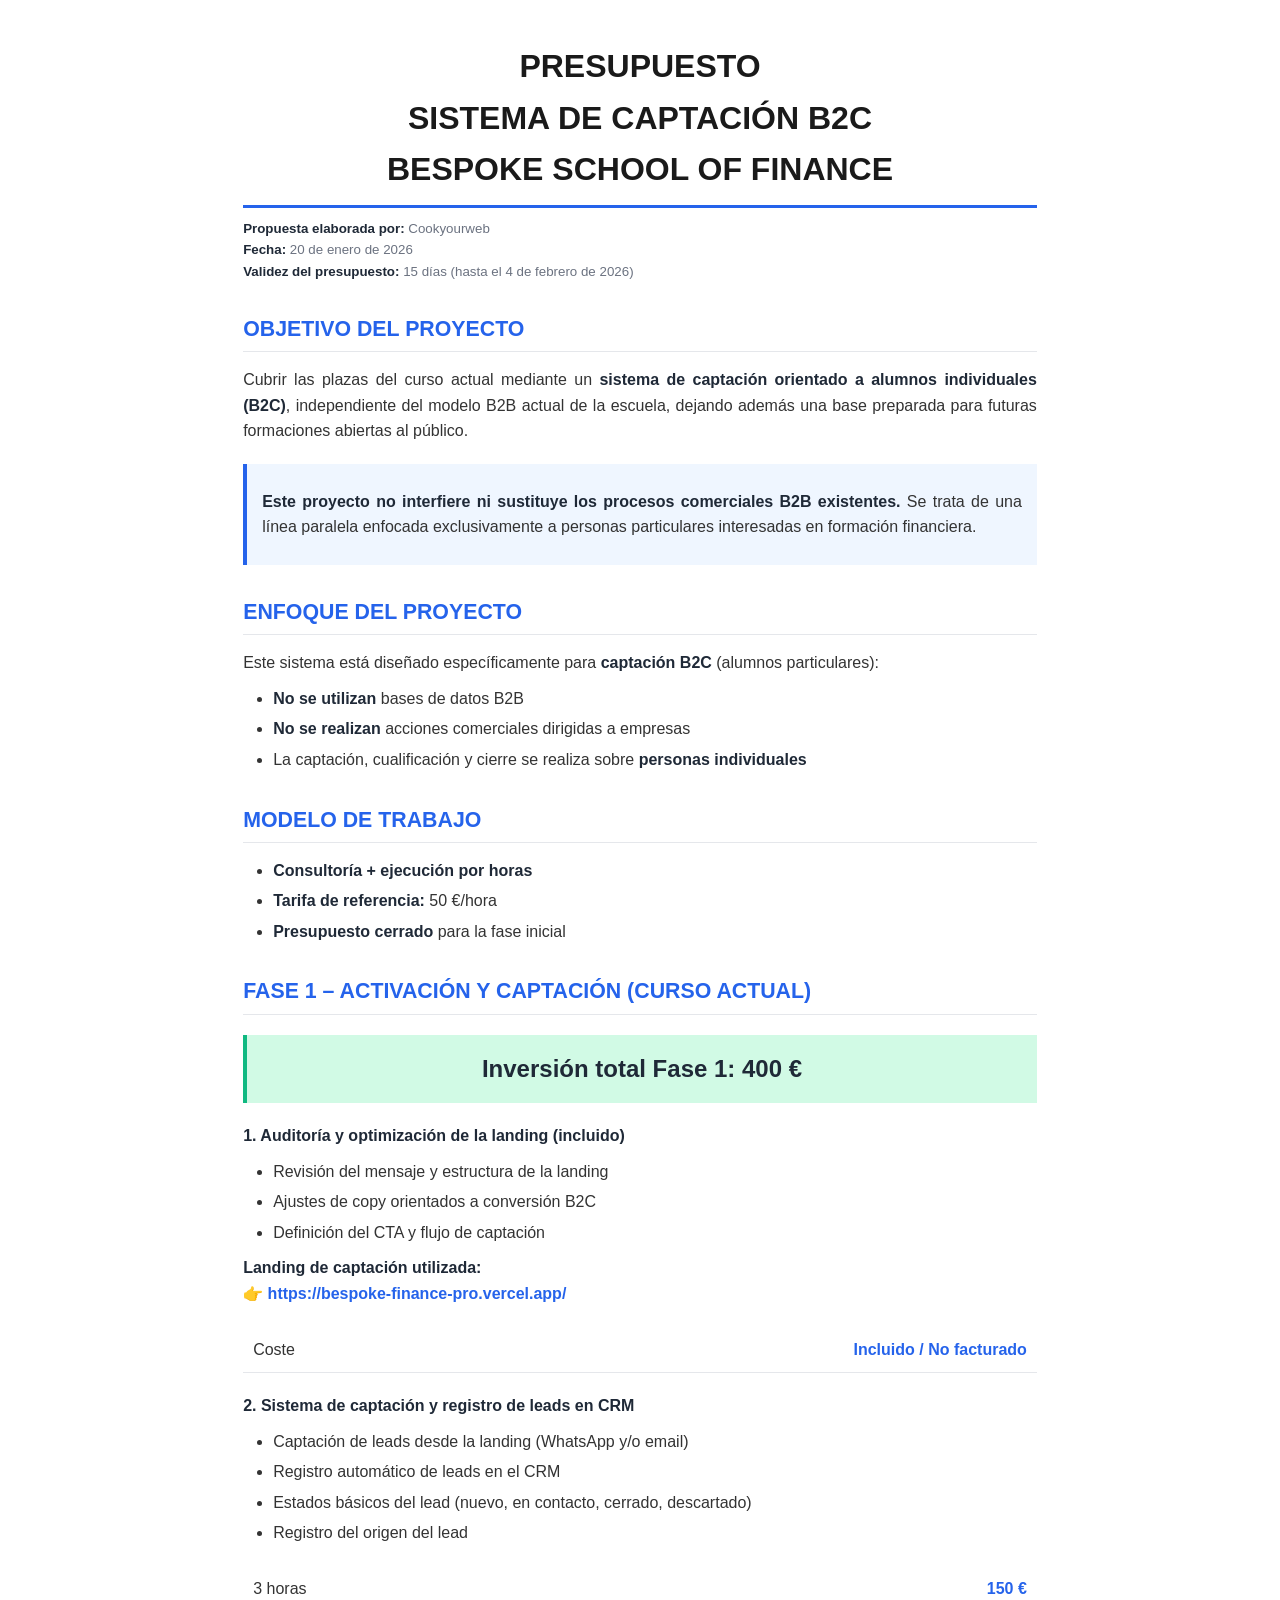
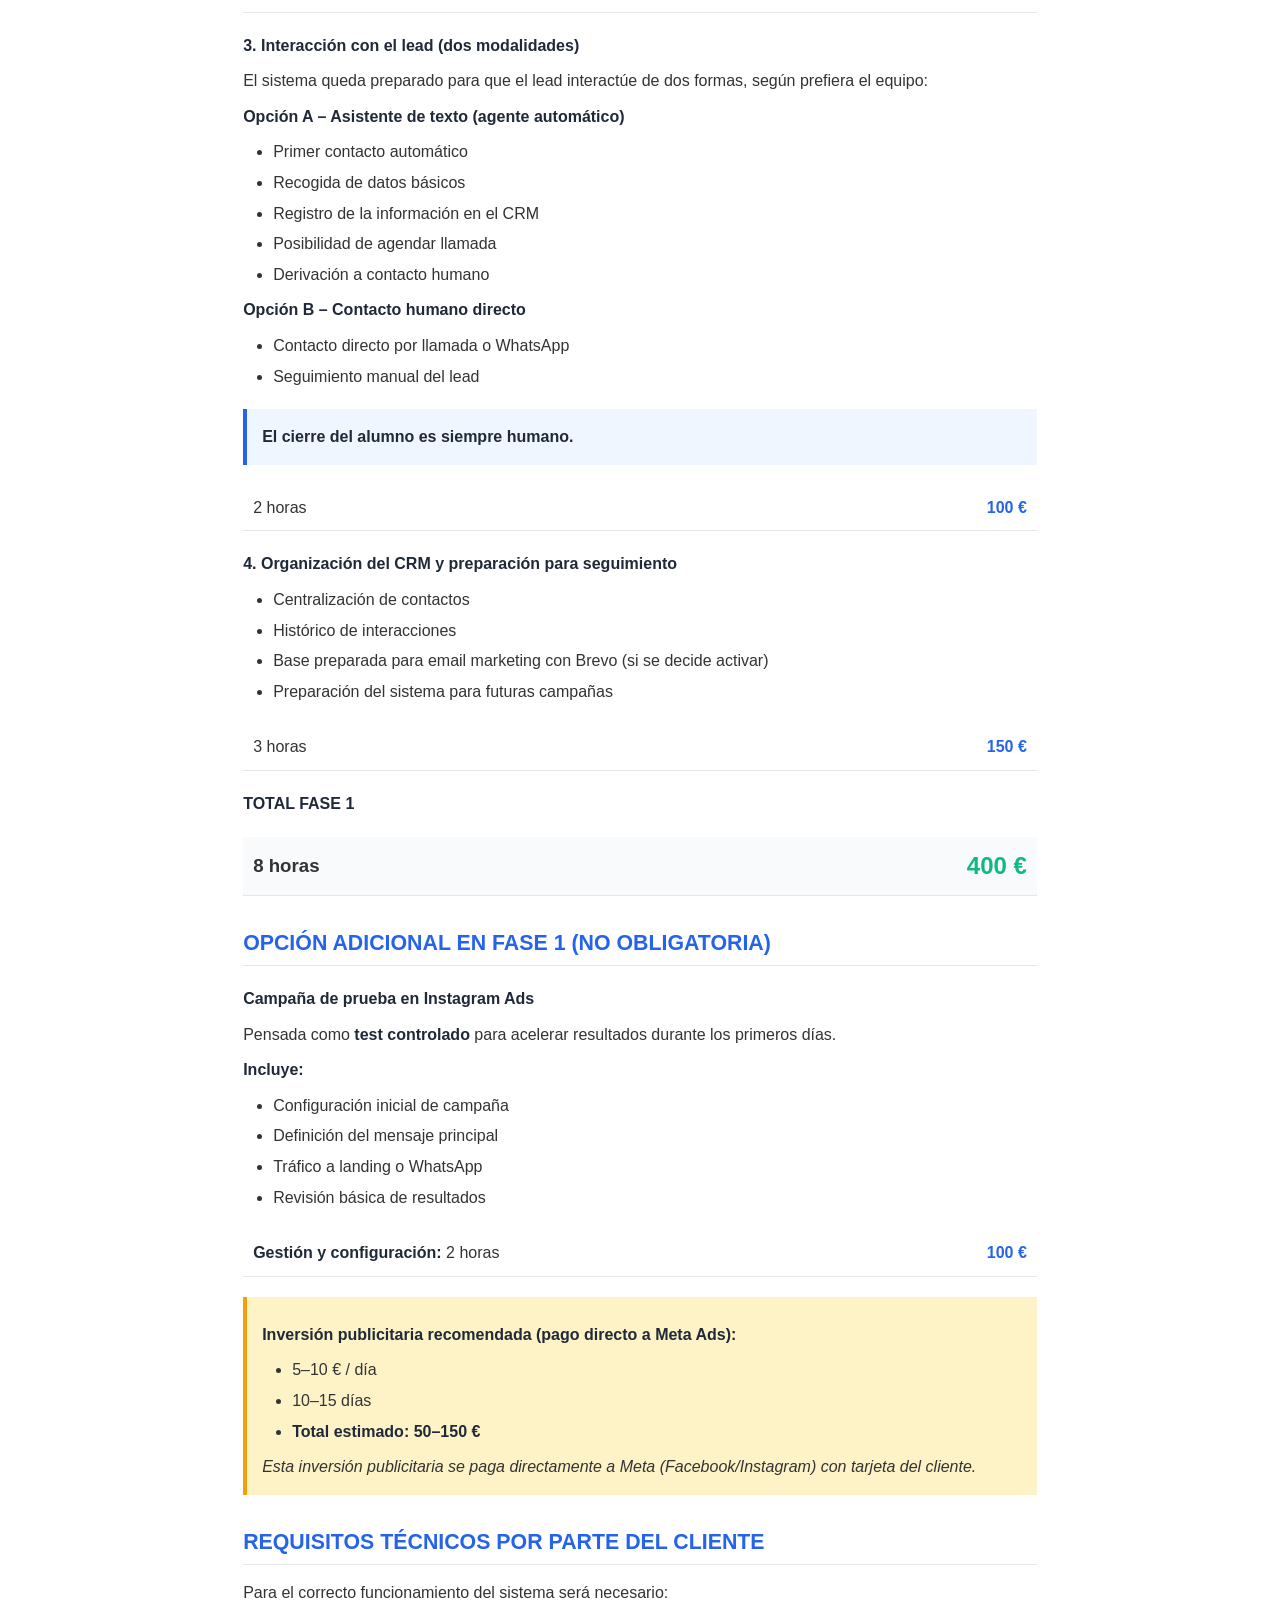
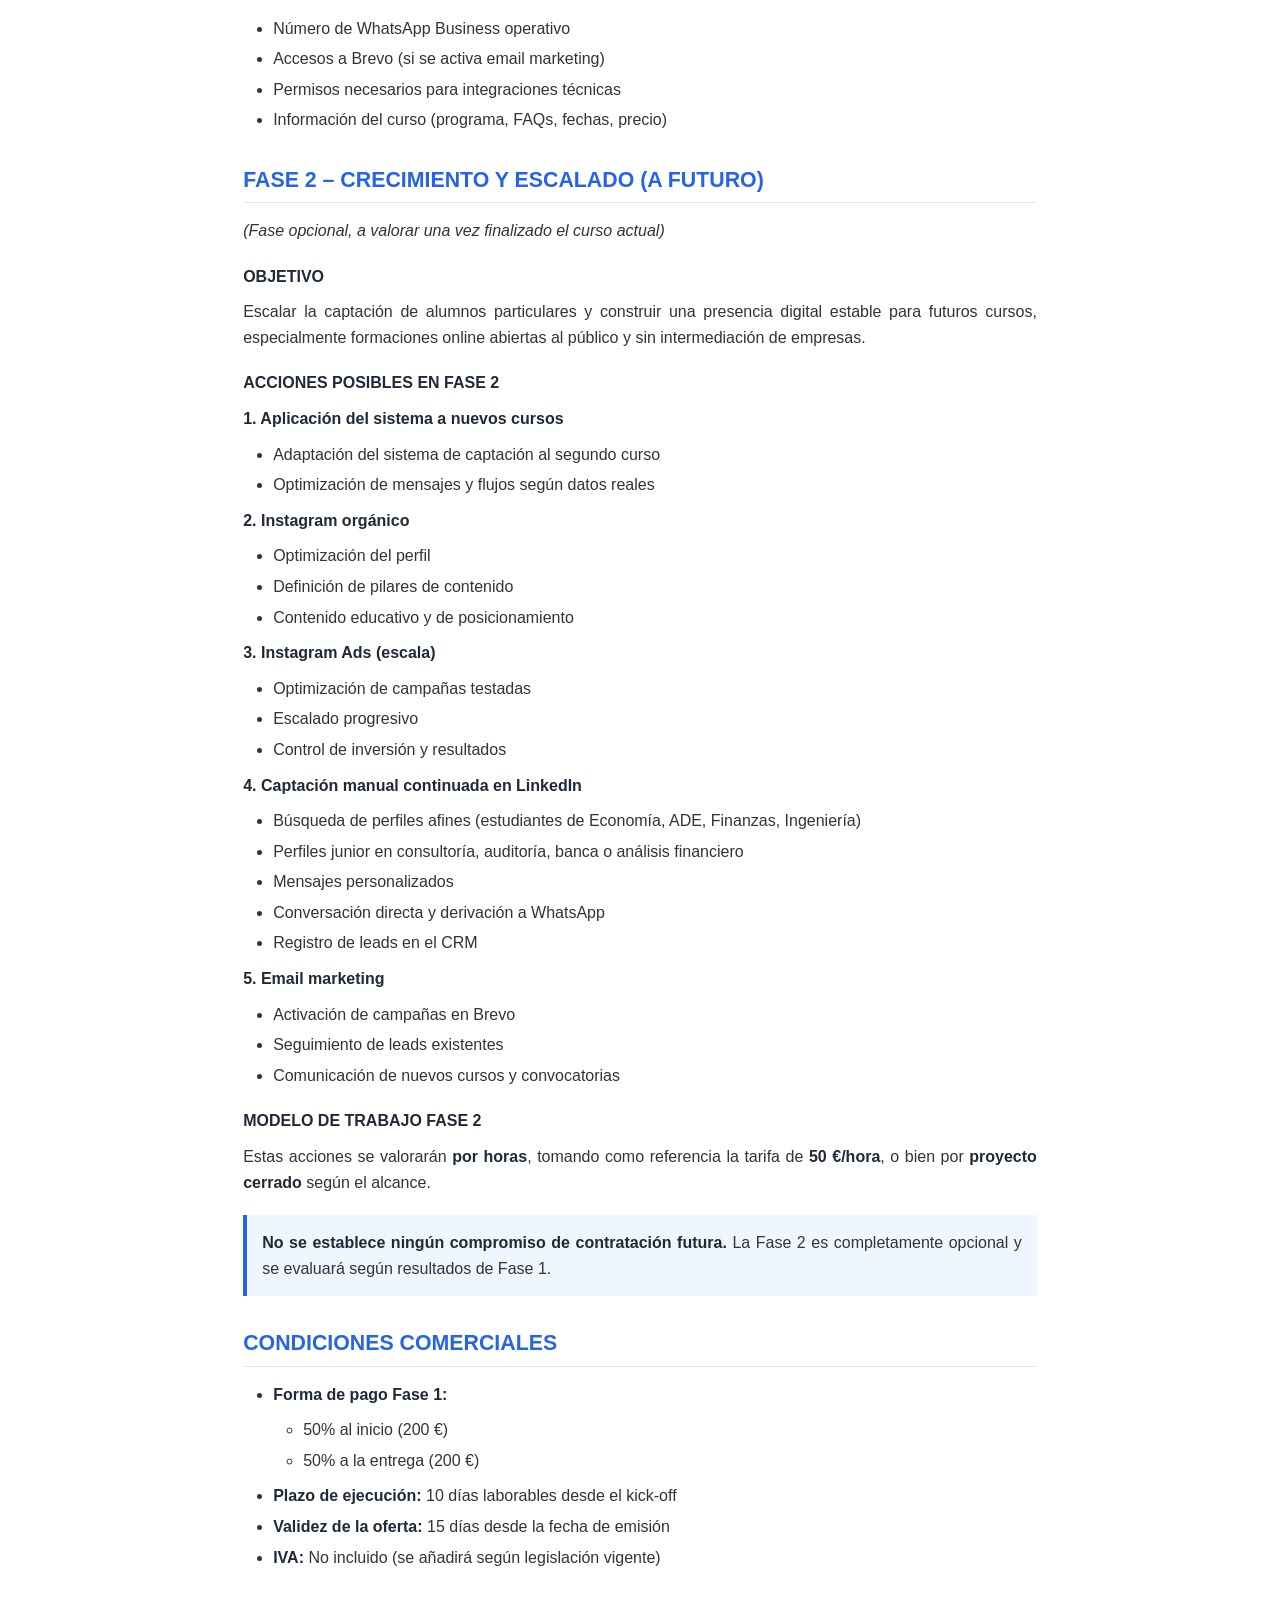
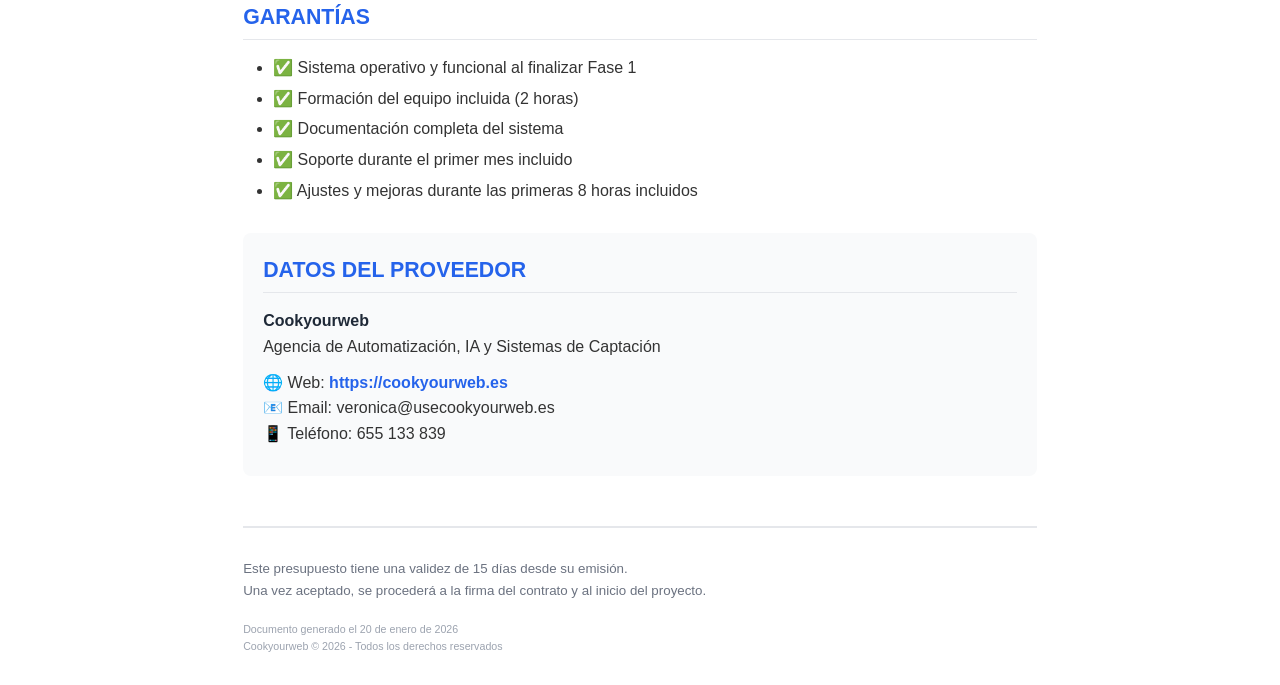
==== PRESUPUESTO_BESPOKE_FINAL.html @ d4f75852 "Add final budget proposal with conversion guides and email template - PRESUPUESTO_BESPOKE_FINAL.html" ====
<!DOCTYPE html>
<html lang="es">
<head>
    <meta charset="UTF-8">
    <meta name="viewport" content="width=device-width, initial-scale=1.0">
    <title>Presupuesto Sistema Captación B2C - Bespoke School of Finance</title>
    <style>
        @page {
            margin: 2.5cm;
        }
        body {
            font-family: 'Calibri', Arial, sans-serif;
            line-height: 1.6;
            color: #333;
            max-width: 21cm;
            margin: 0 auto;
            padding: 20px;
        }
        h1 {
            color: #1a1a1a;
            font-size: 24pt;
            font-weight: bold;
            margin-bottom: 10px;
            text-align: center;
            border-bottom: 3px solid #2563eb;
            padding-bottom: 10px;
        }
        h2 {
            color: #2563eb;
            font-size: 16pt;
            font-weight: bold;
            margin-top: 30px;
            margin-bottom: 15px;
            border-bottom: 1px solid #e5e7eb;
            padding-bottom: 5px;
        }
        h3 {
            color: #1f2937;
            font-size: 12pt;
            font-weight: bold;
            margin-top: 20px;
            margin-bottom: 10px;
        }
        p {
            margin: 10px 0;
            text-align: justify;
        }
        ul {
            margin: 10px 0;
            padding-left: 30px;
        }
        li {
            margin: 5px 0;
        }
        .header-info {
            text-align: center;
            color: #6b7280;
            font-size: 10pt;
            margin-bottom: 30px;
        }
        .highlight-box {
            background-color: #eff6ff;
            border-left: 4px solid #2563eb;
            padding: 15px;
            margin: 20px 0;
        }
        .warning-box {
            background-color: #fef3c7;
            border-left: 4px solid #f59e0b;
            padding: 15px;
            margin: 20px 0;
        }
        .success-box {
            background-color: #d1fae5;
            border-left: 4px solid #10b981;
            padding: 15px;
            margin: 20px 0;
        }
        .pricing-table {
            width: 100%;
            border-collapse: collapse;
            margin: 20px 0;
        }
        .pricing-table td {
            padding: 10px;
            border-bottom: 1px solid #e5e7eb;
        }
        .pricing-table td:first-child {
            width: 70%;
        }
        .pricing-table td:last-child {
            text-align: right;
            font-weight: bold;
            color: #2563eb;
        }
        .total-row {
            background-color: #f9fafb;
            font-weight: bold;
            font-size: 14pt;
        }
        .footer {
            margin-top: 50px;
            padding-top: 20px;
            border-top: 2px solid #e5e7eb;
            text-align: center;
            color: #6b7280;
            font-size: 10pt;
        }
        .contact-info {
            margin-top: 30px;
            padding: 20px;
            background-color: #f9fafb;
            border-radius: 8px;
        }
        .demo-link {
            color: #2563eb;
            font-weight: bold;
            text-decoration: none;
        }
        strong {
            color: #1f2937;
        }
    </style>
</head>
<body>

<h1>PRESUPUESTO<br/>SISTEMA DE CAPTACIÓN B2C<br/>BESPOKE SCHOOL OF FINANCE</h1>

<div class="header-info">
    <p><strong>Propuesta elaborada por:</strong> Cookyourweb<br/>
    <strong>Fecha:</strong> 20 de enero de 2026<br/>
    <strong>Validez del presupuesto:</strong> 15 días (hasta el 4 de febrero de 2026)</p>
</div>

<h2>OBJETIVO DEL PROYECTO</h2>
<p>Cubrir las plazas del curso actual mediante un <strong>sistema de captación orientado a alumnos individuales (B2C)</strong>, independiente del modelo B2B actual de la escuela, dejando además una base preparada para futuras formaciones abiertas al público.</p>

<div class="highlight-box">
    <p><strong>Este proyecto no interfiere ni sustituye los procesos comerciales B2B existentes.</strong> Se trata de una línea paralela enfocada exclusivamente a personas particulares interesadas en formación financiera.</p>
</div>

<h2>ENFOQUE DEL PROYECTO</h2>
<p>Este sistema está diseñado específicamente para <strong>captación B2C</strong> (alumnos particulares):</p>
<ul>
    <li><strong>No se utilizan</strong> bases de datos B2B</li>
    <li><strong>No se realizan</strong> acciones comerciales dirigidas a empresas</li>
    <li>La captación, cualificación y cierre se realiza sobre <strong>personas individuales</strong></li>
</ul>

<h2>MODELO DE TRABAJO</h2>
<ul>
    <li><strong>Consultoría + ejecución por horas</strong></li>
    <li><strong>Tarifa de referencia:</strong> 50 €/hora</li>
    <li><strong>Presupuesto cerrado</strong> para la fase inicial</li>
</ul>

<h2>FASE 1 – ACTIVACIÓN Y CAPTACIÓN (CURSO ACTUAL)</h2>

<div class="success-box">
    <p style="text-align: center; margin: 0;"><strong style="font-size: 18pt;">Inversión total Fase 1: 400 €</strong></p>
</div>

<h3>1. Auditoría y optimización de la landing (incluido)</h3>
<ul>
    <li>Revisión del mensaje y estructura de la landing</li>
    <li>Ajustes de copy orientados a conversión B2C</li>
    <li>Definición del CTA y flujo de captación</li>
</ul>
<p><strong>Landing de captación utilizada:</strong><br/>
👉 <a href="https://bespoke-finance-pro.vercel.app/" class="demo-link">https://bespoke-finance-pro.vercel.app/</a></p>

<table class="pricing-table">
    <tr>
        <td>Coste</td>
        <td>Incluido / No facturado</td>
    </tr>
</table>

<h3>2. Sistema de captación y registro de leads en CRM</h3>
<ul>
    <li>Captación de leads desde la landing (WhatsApp y/o email)</li>
    <li>Registro automático de leads en el CRM</li>
    <li>Estados básicos del lead (nuevo, en contacto, cerrado, descartado)</li>
    <li>Registro del origen del lead</li>
</ul>

<table class="pricing-table">
    <tr>
        <td>3 horas</td>
        <td>150 €</td>
    </tr>
</table>

<h3>3. Interacción con el lead (dos modalidades)</h3>
<p>El sistema queda preparado para que el lead interactúe de dos formas, según prefiera el equipo:</p>

<p><strong>Opción A – Asistente de texto (agente automático)</strong></p>
<ul>
    <li>Primer contacto automático</li>
    <li>Recogida de datos básicos</li>
    <li>Registro de la información en el CRM</li>
    <li>Posibilidad de agendar llamada</li>
    <li>Derivación a contacto humano</li>
</ul>

<p><strong>Opción B – Contacto humano directo</strong></p>
<ul>
    <li>Contacto directo por llamada o WhatsApp</li>
    <li>Seguimiento manual del lead</li>
</ul>

<div class="highlight-box">
    <p style="margin: 0;"><strong>El cierre del alumno es siempre humano.</strong></p>
</div>

<table class="pricing-table">
    <tr>
        <td>2 horas</td>
        <td>100 €</td>
    </tr>
</table>

<h3>4. Organización del CRM y preparación para seguimiento</h3>
<ul>
    <li>Centralización de contactos</li>
    <li>Histórico de interacciones</li>
    <li>Base preparada para email marketing con Brevo (si se decide activar)</li>
    <li>Preparación del sistema para futuras campañas</li>
</ul>

<table class="pricing-table">
    <tr>
        <td>3 horas</td>
        <td>150 €</td>
    </tr>
</table>

<h3>TOTAL FASE 1</h3>
<table class="pricing-table">
    <tr class="total-row">
        <td>8 horas</td>
        <td style="font-size: 18pt; color: #10b981;">400 €</td>
    </tr>
</table>

<h2>OPCIÓN ADICIONAL EN FASE 1 (NO OBLIGATORIA)</h2>

<h3>Campaña de prueba en Instagram Ads</h3>
<p>Pensada como <strong>test controlado</strong> para acelerar resultados durante los primeros días.</p>

<p><strong>Incluye:</strong></p>
<ul>
    <li>Configuración inicial de campaña</li>
    <li>Definición del mensaje principal</li>
    <li>Tráfico a landing o WhatsApp</li>
    <li>Revisión básica de resultados</li>
</ul>

<table class="pricing-table">
    <tr>
        <td><strong>Gestión y configuración:</strong> 2 horas</td>
        <td>100 €</td>
    </tr>
</table>

<div class="warning-box">
    <p><strong>Inversión publicitaria recomendada (pago directo a Meta Ads):</strong></p>
    <ul>
        <li>5–10 € / día</li>
        <li>10–15 días</li>
        <li><strong>Total estimado: 50–150 €</strong></li>
    </ul>
    <p style="margin-bottom: 0;"><em>Esta inversión publicitaria se paga directamente a Meta (Facebook/Instagram) con tarjeta del cliente.</em></p>
</div>

<h2>REQUISITOS TÉCNICOS POR PARTE DEL CLIENTE</h2>
<p>Para el correcto funcionamiento del sistema será necesario:</p>
<ul>
    <li>Número de WhatsApp Business operativo</li>
    <li>Accesos a Brevo (si se activa email marketing)</li>
    <li>Permisos necesarios para integraciones técnicas</li>
    <li>Información del curso (programa, FAQs, fechas, precio)</li>
</ul>

<h2>FASE 2 – CRECIMIENTO Y ESCALADO (A FUTURO)</h2>
<p><em>(Fase opcional, a valorar una vez finalizado el curso actual)</em></p>

<h3>OBJETIVO</h3>
<p>Escalar la captación de alumnos particulares y construir una presencia digital estable para futuros cursos, especialmente formaciones online abiertas al público y sin intermediación de empresas.</p>

<h3>ACCIONES POSIBLES EN FASE 2</h3>

<p><strong>1. Aplicación del sistema a nuevos cursos</strong></p>
<ul>
    <li>Adaptación del sistema de captación al segundo curso</li>
    <li>Optimización de mensajes y flujos según datos reales</li>
</ul>

<p><strong>2. Instagram orgánico</strong></p>
<ul>
    <li>Optimización del perfil</li>
    <li>Definición de pilares de contenido</li>
    <li>Contenido educativo y de posicionamiento</li>
</ul>

<p><strong>3. Instagram Ads (escala)</strong></p>
<ul>
    <li>Optimización de campañas testadas</li>
    <li>Escalado progresivo</li>
    <li>Control de inversión y resultados</li>
</ul>

<p><strong>4. Captación manual continuada en LinkedIn</strong></p>
<ul>
    <li>Búsqueda de perfiles afines (estudiantes de Economía, ADE, Finanzas, Ingeniería)</li>
    <li>Perfiles junior en consultoría, auditoría, banca o análisis financiero</li>
    <li>Mensajes personalizados</li>
    <li>Conversación directa y derivación a WhatsApp</li>
    <li>Registro de leads en el CRM</li>
</ul>

<p><strong>5. Email marketing</strong></p>
<ul>
    <li>Activación de campañas en Brevo</li>
    <li>Seguimiento de leads existentes</li>
    <li>Comunicación de nuevos cursos y convocatorias</li>
</ul>

<h3>MODELO DE TRABAJO FASE 2</h3>
<p>Estas acciones se valorarán <strong>por horas</strong>, tomando como referencia la tarifa de <strong>50 €/hora</strong>, o bien por <strong>proyecto cerrado</strong> según el alcance.</p>

<div class="highlight-box">
    <p style="margin: 0;"><strong>No se establece ningún compromiso de contratación futura.</strong> La Fase 2 es completamente opcional y se evaluará según resultados de Fase 1.</p>
</div>

<h2>CONDICIONES COMERCIALES</h2>
<ul>
    <li><strong>Forma de pago Fase 1:</strong>
        <ul>
            <li>50% al inicio (200 €)</li>
            <li>50% a la entrega (200 €)</li>
        </ul>
    </li>
    <li><strong>Plazo de ejecución:</strong> 10 días laborables desde el kick-off</li>
    <li><strong>Validez de la oferta:</strong> 15 días desde la fecha de emisión</li>
    <li><strong>IVA:</strong> No incluido (se añadirá según legislación vigente)</li>
</ul>

<h2>GARANTÍAS</h2>
<ul>
    <li>✅ Sistema operativo y funcional al finalizar Fase 1</li>
    <li>✅ Formación del equipo incluida (2 horas)</li>
    <li>✅ Documentación completa del sistema</li>
    <li>✅ Soporte durante el primer mes incluido</li>
    <li>✅ Ajustes y mejoras durante las primeras 8 horas incluidos</li>
</ul>

<div class="contact-info">
    <h2 style="margin-top: 0;">DATOS DEL PROVEEDOR</h2>
    <p><strong>Cookyourweb</strong><br/>
    Agencia de Automatización, IA y Sistemas de Captación</p>
    <p>
    🌐 Web: <a href="https://cookyourweb.es" class="demo-link">https://cookyourweb.es</a><br/>
    📧 Email: veronica@usecookyourweb.es<br/>
    📱 Teléfono: 655 133 839
    </p>
</div>

<div class="footer">
    <p>Este presupuesto tiene una validez de 15 días desde su emisión.<br/>
    Una vez aceptado, se procederá a la firma del contrato y al inicio del proyecto.</p>
    <p style="margin-top: 20px; font-size: 8pt; color: #9ca3af;">
    Documento generado el 20 de enero de 2026<br/>
    Cookyourweb © 2026 - Todos los derechos reservados
    </p>
</div>

</body>
</html>
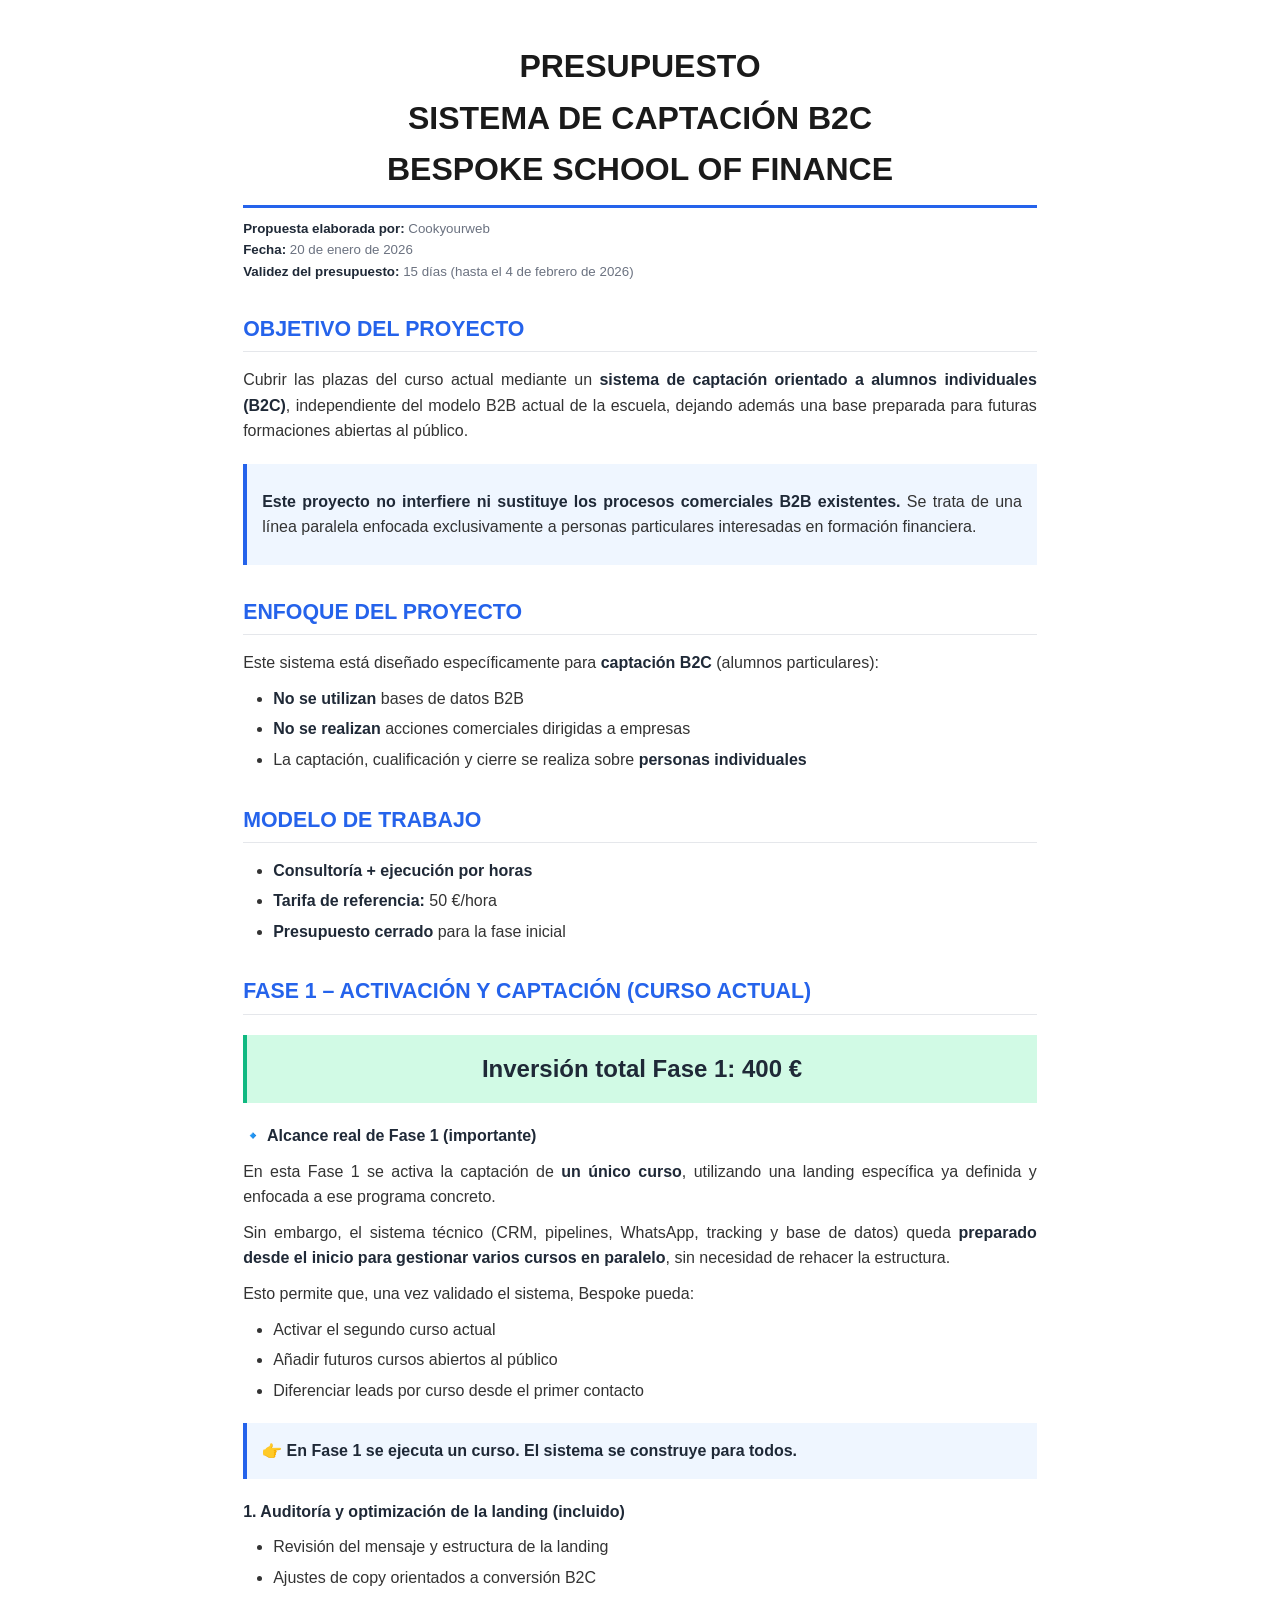
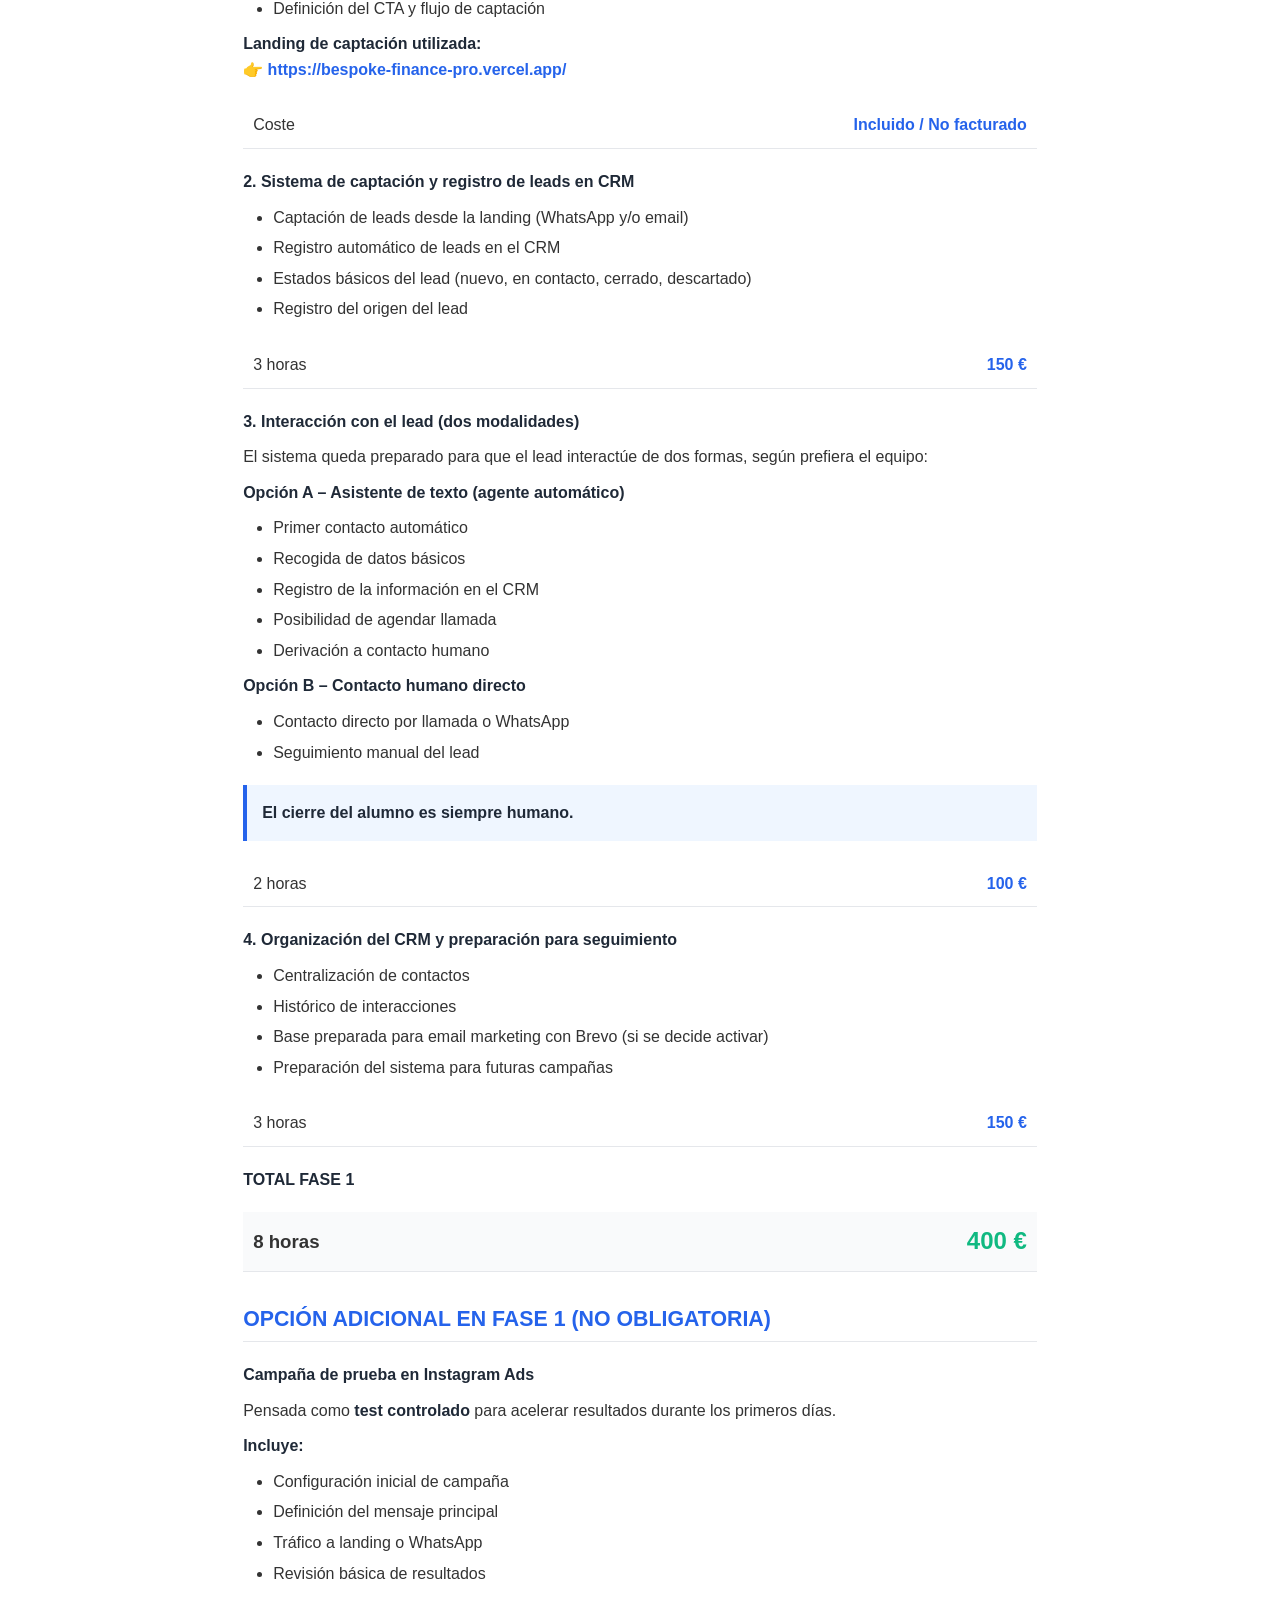
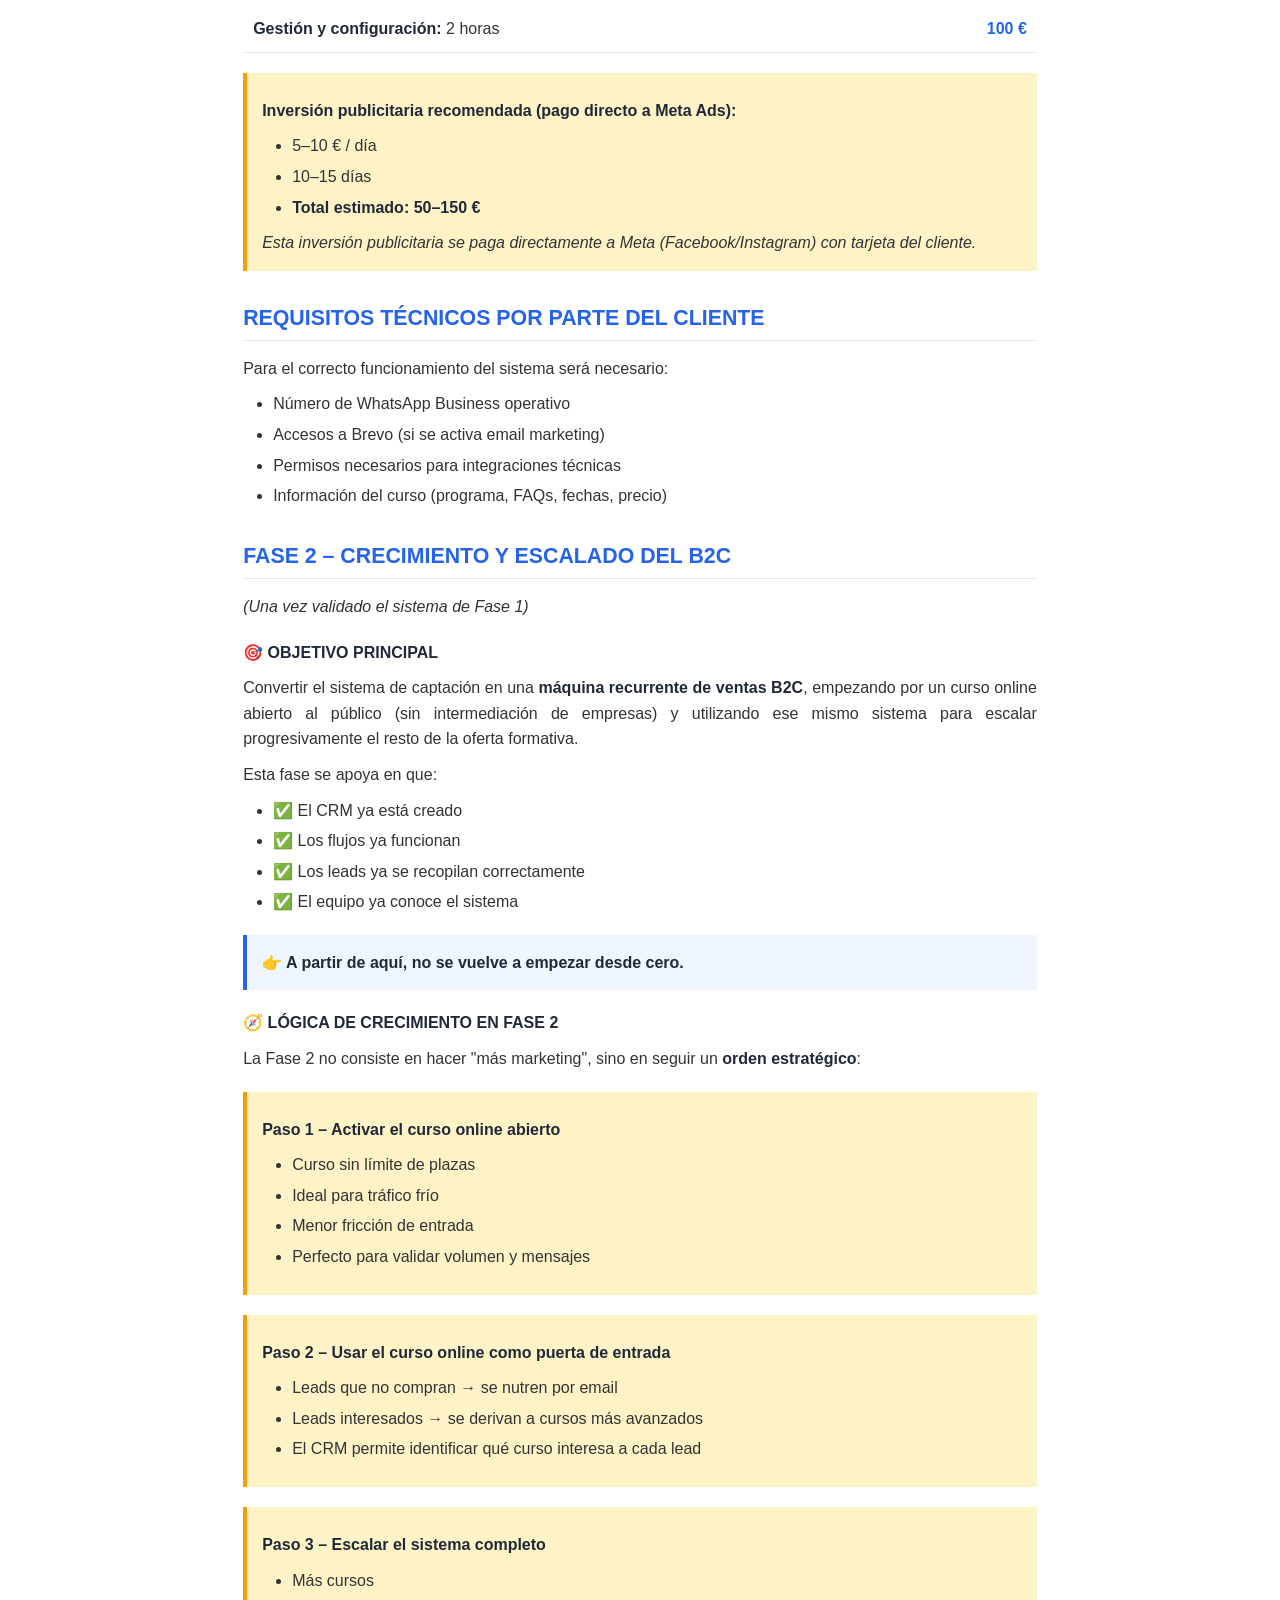
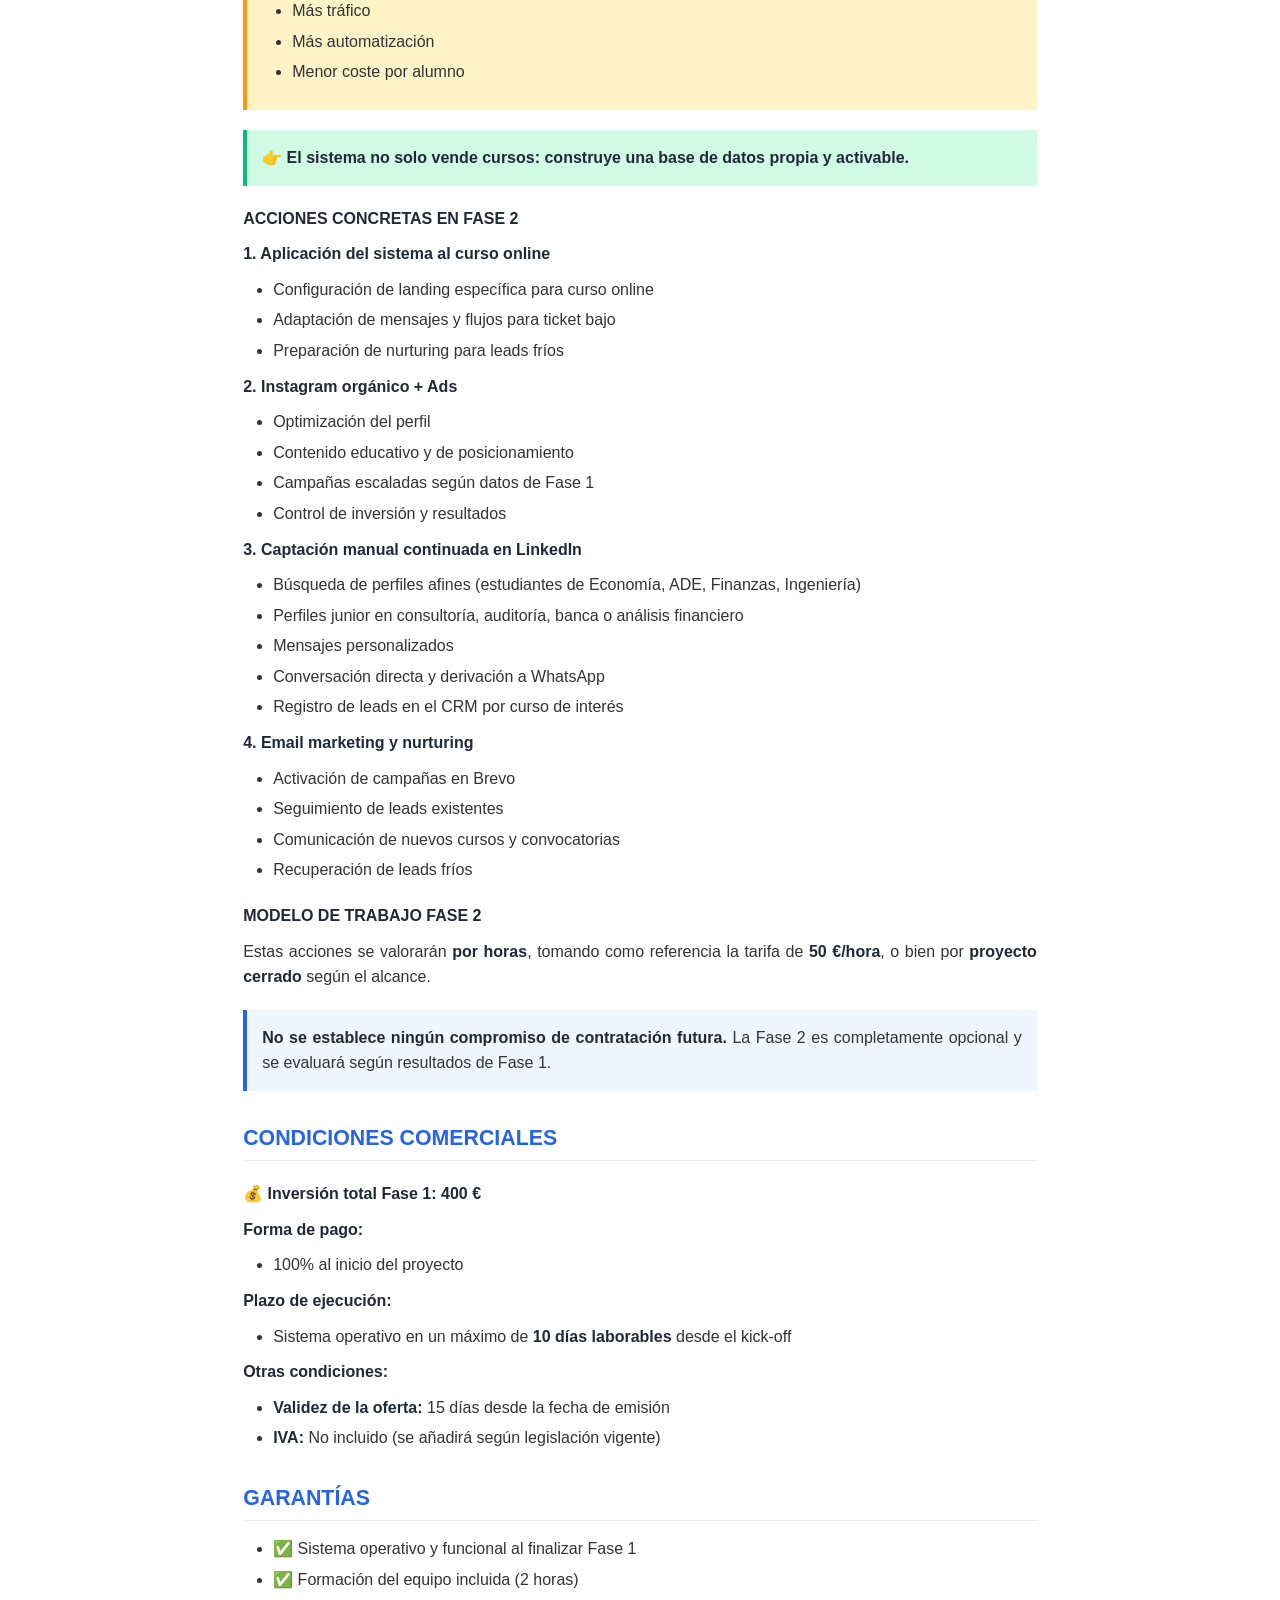
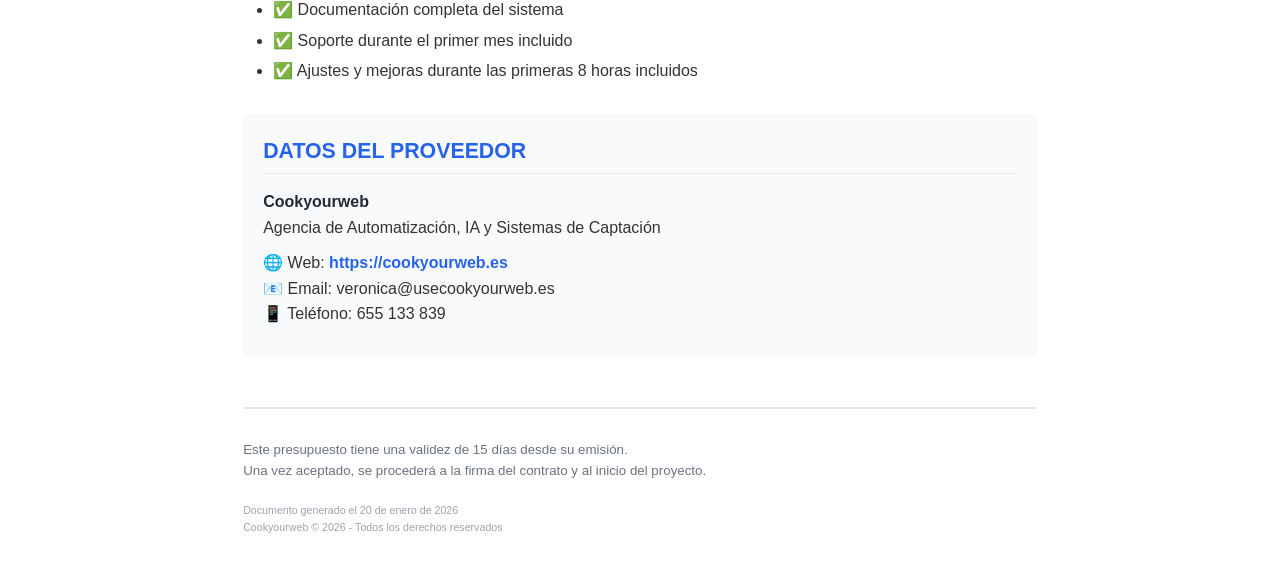
==== commit 608060b3: "Refine budget with strategic clarifications Strategic improvements: - Add "Alcance real Fase 1" sect" ====
--- a/PRESUPUESTO_BESPOKE_FINAL.html
+++ b/PRESUPUESTO_BESPOKE_FINAL.html
@@ -160,6 +160,23 @@
     <p style="text-align: center; margin: 0;"><strong style="font-size: 18pt;">Inversión total Fase 1: 400 €</strong></p>
 </div>
 
+<h3>🔹 Alcance real de Fase 1 (importante)</h3>
+
+<p>En esta Fase 1 se activa la captación de <strong>un único curso</strong>, utilizando una landing específica ya definida y enfocada a ese programa concreto.</p>
+
+<p>Sin embargo, el sistema técnico (CRM, pipelines, WhatsApp, tracking y base de datos) queda <strong>preparado desde el inicio para gestionar varios cursos en paralelo</strong>, sin necesidad de rehacer la estructura.</p>
+
+<p>Esto permite que, una vez validado el sistema, Bespoke pueda:</p>
+<ul>
+    <li>Activar el segundo curso actual</li>
+    <li>Añadir futuros cursos abiertos al público</li>
+    <li>Diferenciar leads por curso desde el primer contacto</li>
+</ul>
+
+<div class="highlight-box">
+    <p style="margin: 0;"><strong>👉 En Fase 1 se ejecuta un curso. El sistema se construye para todos.</strong></p>
+</div>
+
 <h3>1. Auditoría y optimización de la landing (incluido)</h3>
 <ul>
     <li>Revisión del mensaje y estructura de la landing</li>
@@ -282,48 +299,92 @@
     <li>Información del curso (programa, FAQs, fechas, precio)</li>
 </ul>
 
-<h2>FASE 2 – CRECIMIENTO Y ESCALADO (A FUTURO)</h2>
-<p><em>(Fase opcional, a valorar una vez finalizado el curso actual)</em></p>
-
-<h3>OBJETIVO</h3>
-<p>Escalar la captación de alumnos particulares y construir una presencia digital estable para futuros cursos, especialmente formaciones online abiertas al público y sin intermediación de empresas.</p>
-
-<h3>ACCIONES POSIBLES EN FASE 2</h3>
-
-<p><strong>1. Aplicación del sistema a nuevos cursos</strong></p>
-<ul>
-    <li>Adaptación del sistema de captación al segundo curso</li>
-    <li>Optimización de mensajes y flujos según datos reales</li>
-</ul>
-
-<p><strong>2. Instagram orgánico</strong></p>
+<h2>FASE 2 – CRECIMIENTO Y ESCALADO DEL B2C</h2>
+<p><em>(Una vez validado el sistema de Fase 1)</em></p>
+
+<h3>🎯 OBJETIVO PRINCIPAL</h3>
+<p>Convertir el sistema de captación en una <strong>máquina recurrente de ventas B2C</strong>, empezando por un curso online abierto al público (sin intermediación de empresas) y utilizando ese mismo sistema para escalar progresivamente el resto de la oferta formativa.</p>
+
+<p>Esta fase se apoya en que:</p>
+<ul>
+    <li>✅ El CRM ya está creado</li>
+    <li>✅ Los flujos ya funcionan</li>
+    <li>✅ Los leads ya se recopilan correctamente</li>
+    <li>✅ El equipo ya conoce el sistema</li>
+</ul>
+
+<div class="highlight-box">
+    <p style="margin: 0;"><strong>👉 A partir de aquí, no se vuelve a empezar desde cero.</strong></p>
+</div>
+
+<h3>🧭 LÓGICA DE CRECIMIENTO EN FASE 2</h3>
+<p>La Fase 2 no consiste en hacer "más marketing", sino en seguir un <strong>orden estratégico</strong>:</p>
+
+<div class="warning-box">
+    <p><strong>Paso 1 – Activar el curso online abierto</strong></p>
+    <ul>
+        <li>Curso sin límite de plazas</li>
+        <li>Ideal para tráfico frío</li>
+        <li>Menor fricción de entrada</li>
+        <li>Perfecto para validar volumen y mensajes</li>
+    </ul>
+</div>
+
+<div class="warning-box">
+    <p><strong>Paso 2 – Usar el curso online como puerta de entrada</strong></p>
+    <ul>
+        <li>Leads que no compran → se nutren por email</li>
+        <li>Leads interesados → se derivan a cursos más avanzados</li>
+        <li>El CRM permite identificar qué curso interesa a cada lead</li>
+    </ul>
+</div>
+
+<div class="warning-box">
+    <p><strong>Paso 3 – Escalar el sistema completo</strong></p>
+    <ul>
+        <li>Más cursos</li>
+        <li>Más tráfico</li>
+        <li>Más automatización</li>
+        <li>Menor coste por alumno</li>
+    </ul>
+</div>
+
+<div class="success-box">
+    <p style="margin: 0;"><strong>👉 El sistema no solo vende cursos: construye una base de datos propia y activable.</strong></p>
+</div>
+
+<h3>ACCIONES CONCRETAS EN FASE 2</h3>
+
+<p><strong>1. Aplicación del sistema al curso online</strong></p>
+<ul>
+    <li>Configuración de landing específica para curso online</li>
+    <li>Adaptación de mensajes y flujos para ticket bajo</li>
+    <li>Preparación de nurturing para leads fríos</li>
+</ul>
+
+<p><strong>2. Instagram orgánico + Ads</strong></p>
 <ul>
     <li>Optimización del perfil</li>
-    <li>Definición de pilares de contenido</li>
     <li>Contenido educativo y de posicionamiento</li>
-</ul>
-
-<p><strong>3. Instagram Ads (escala)</strong></p>
-<ul>
-    <li>Optimización de campañas testadas</li>
-    <li>Escalado progresivo</li>
+    <li>Campañas escaladas según datos de Fase 1</li>
     <li>Control de inversión y resultados</li>
 </ul>
 
-<p><strong>4. Captación manual continuada en LinkedIn</strong></p>
+<p><strong>3. Captación manual continuada en LinkedIn</strong></p>
 <ul>
     <li>Búsqueda de perfiles afines (estudiantes de Economía, ADE, Finanzas, Ingeniería)</li>
     <li>Perfiles junior en consultoría, auditoría, banca o análisis financiero</li>
     <li>Mensajes personalizados</li>
     <li>Conversación directa y derivación a WhatsApp</li>
-    <li>Registro de leads en el CRM</li>
-</ul>
-
-<p><strong>5. Email marketing</strong></p>
+    <li>Registro de leads en el CRM por curso de interés</li>
+</ul>
+
+<p><strong>4. Email marketing y nurturing</strong></p>
 <ul>
     <li>Activación de campañas en Brevo</li>
     <li>Seguimiento de leads existentes</li>
     <li>Comunicación de nuevos cursos y convocatorias</li>
+    <li>Recuperación de leads fríos</li>
 </ul>
 
 <h3>MODELO DE TRABAJO FASE 2</h3>
@@ -334,14 +395,21 @@
 </div>
 
 <h2>CONDICIONES COMERCIALES</h2>
-<ul>
-    <li><strong>Forma de pago Fase 1:</strong>
-        <ul>
-            <li>50% al inicio (200 €)</li>
-            <li>50% a la entrega (200 €)</li>
-        </ul>
-    </li>
-    <li><strong>Plazo de ejecución:</strong> 10 días laborables desde el kick-off</li>
+
+<h3>💰 Inversión total Fase 1: 400 €</h3>
+
+<p><strong>Forma de pago:</strong></p>
+<ul>
+    <li>100% al inicio del proyecto</li>
+</ul>
+
+<p><strong>Plazo de ejecución:</strong></p>
+<ul>
+    <li>Sistema operativo en un máximo de <strong>10 días laborables</strong> desde el kick-off</li>
+</ul>
+
+<p><strong>Otras condiciones:</strong></p>
+<ul>
     <li><strong>Validez de la oferta:</strong> 15 días desde la fecha de emisión</li>
     <li><strong>IVA:</strong> No incluido (se añadirá según legislación vigente)</li>
 </ul>
